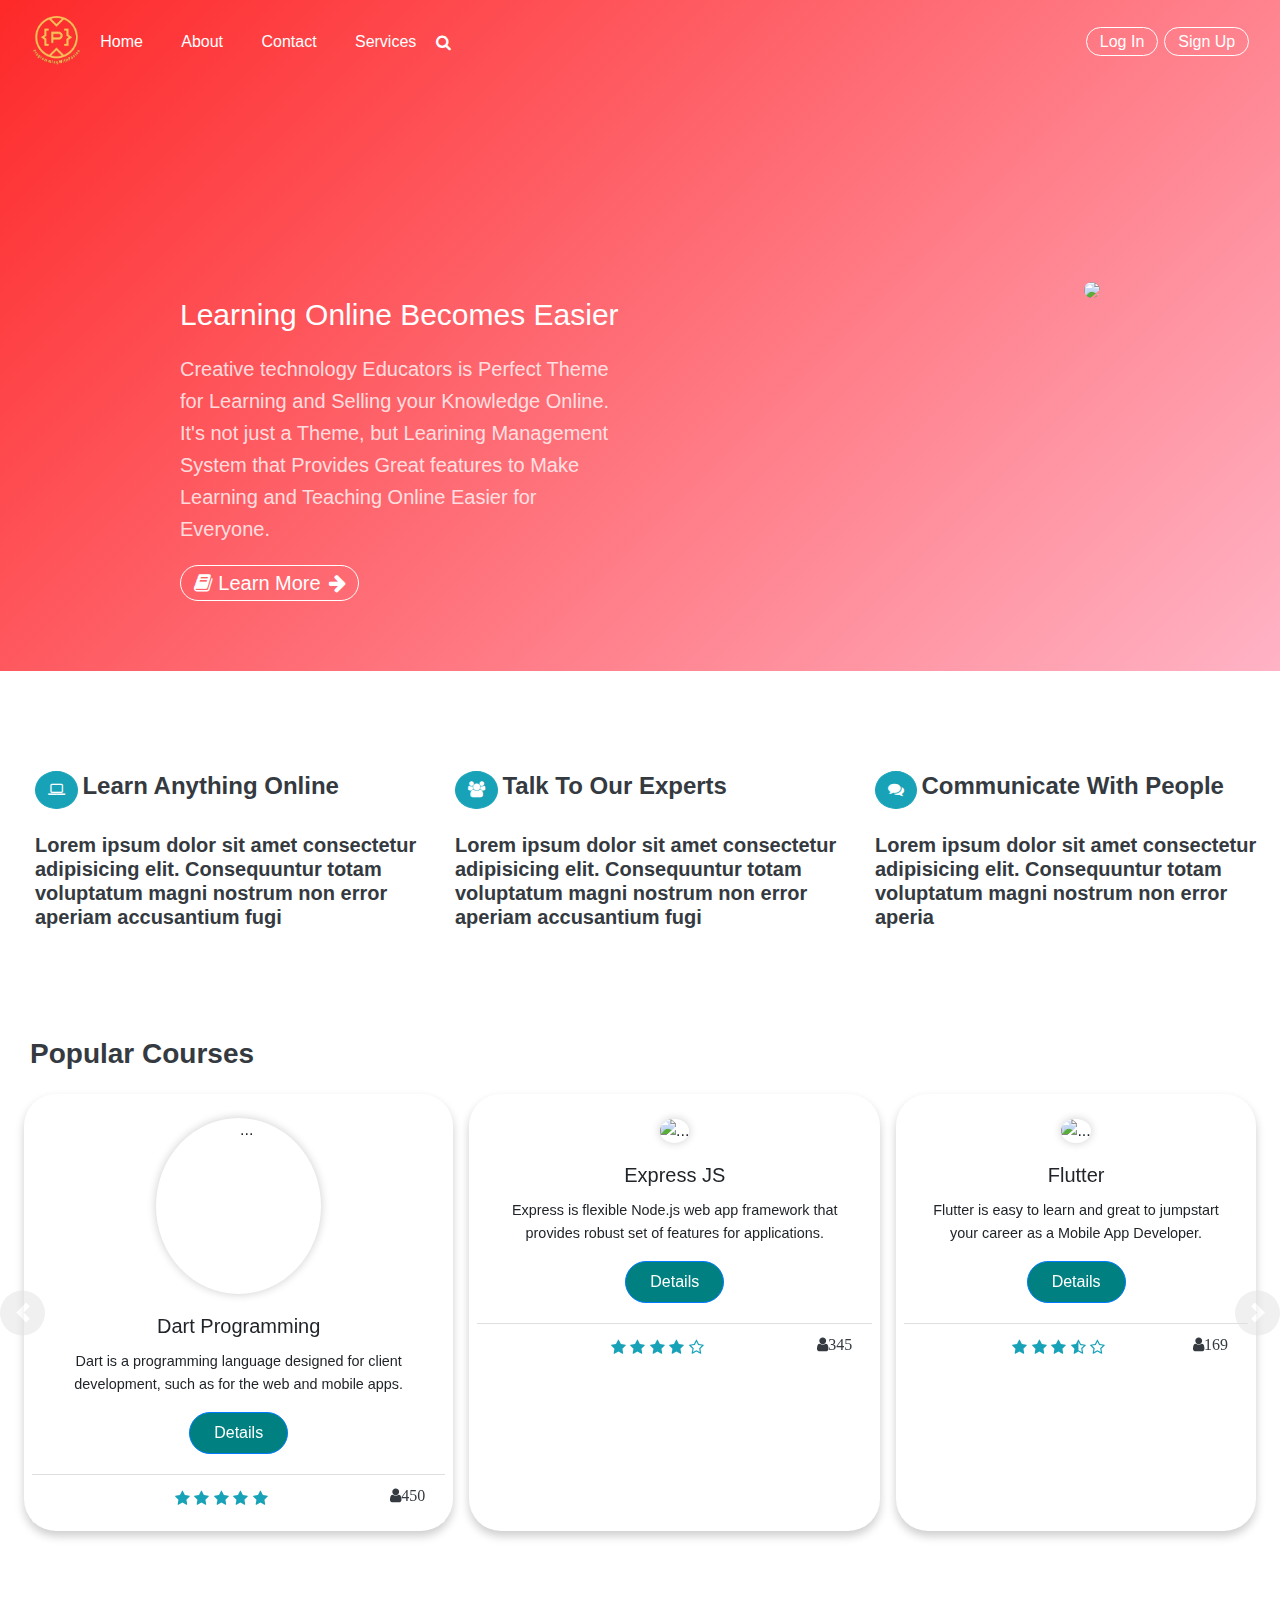
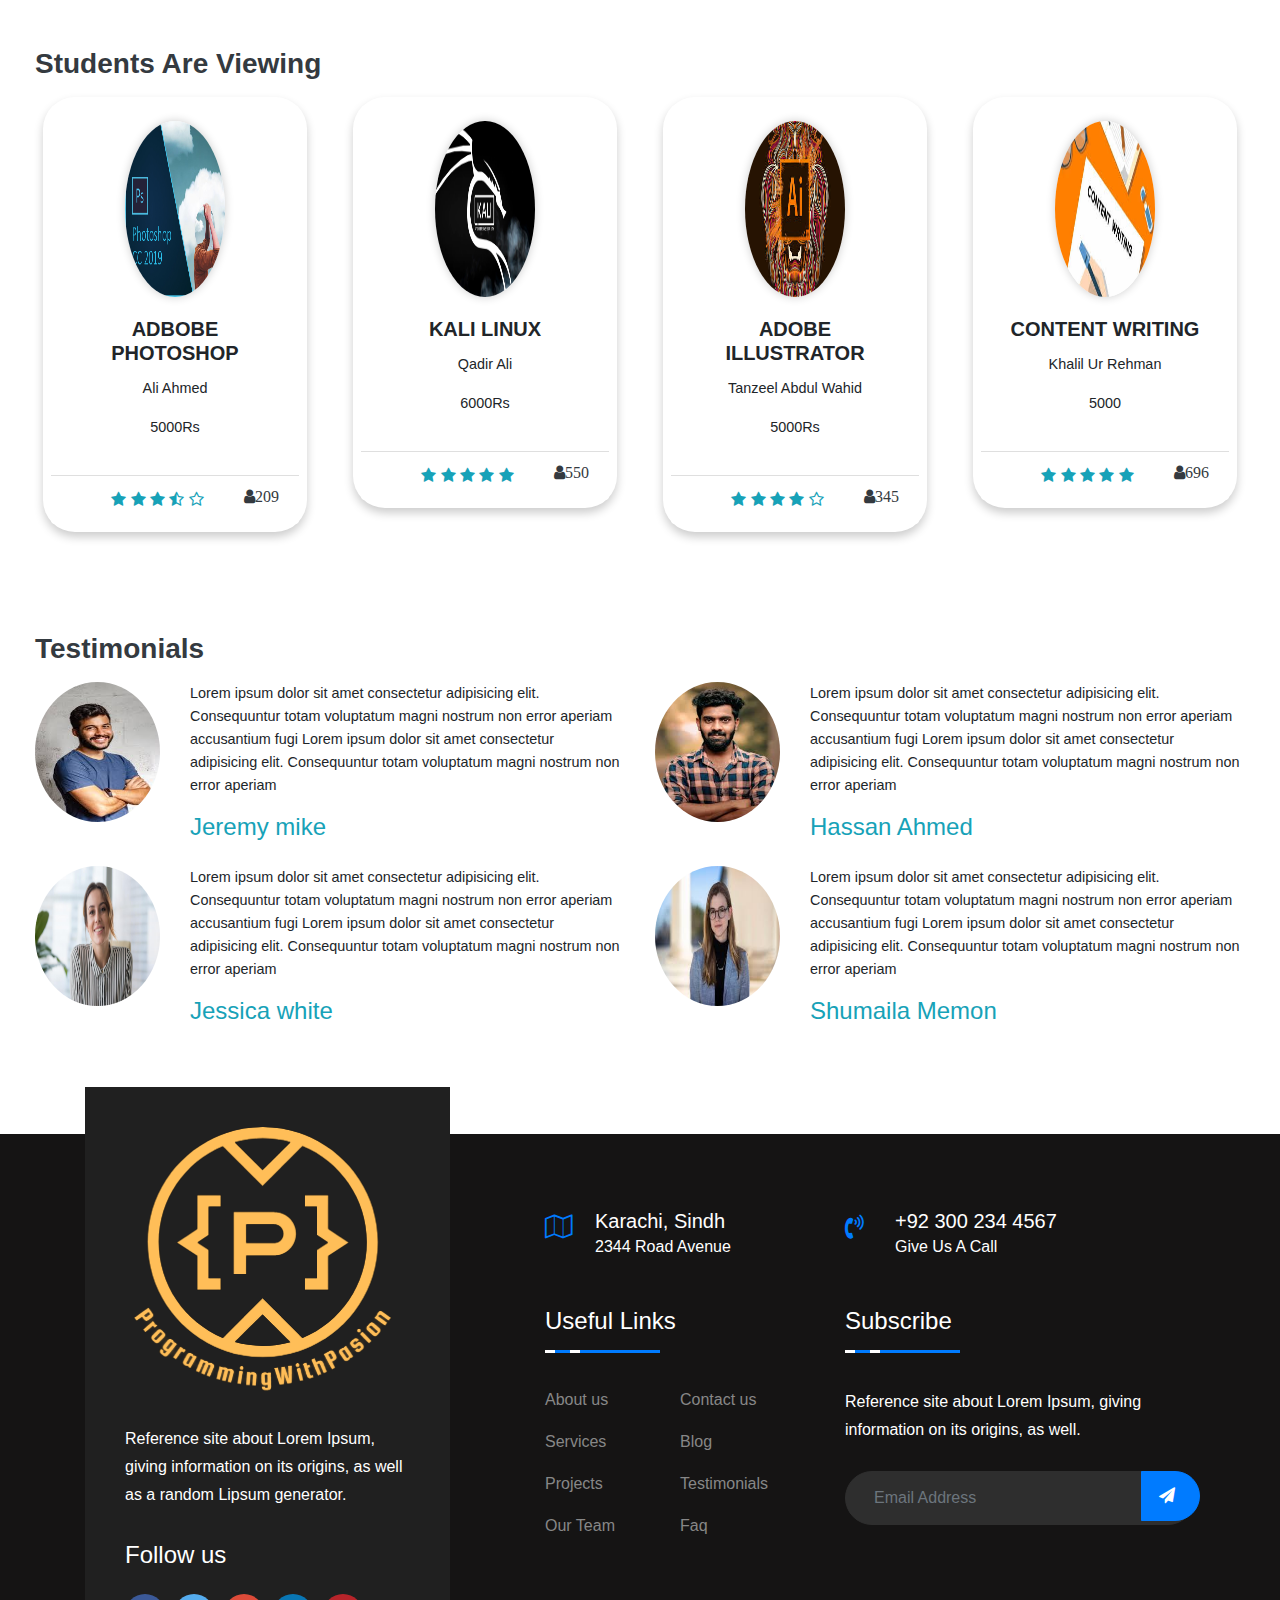
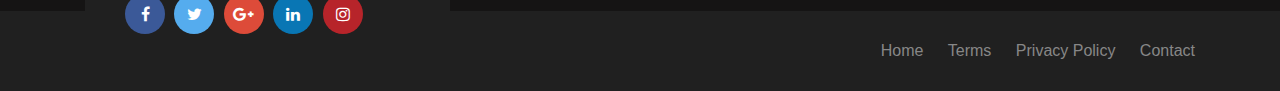
==== index.html @ 31aae04a "Finished" ====
<!DOCTYPE html>
<html lang="en">
<head>
  <meta charset="UTF-8">
  <meta name="viewport" content="width=device-width, initial-scale=1.0">
  
  <!--                    -------------------Online BootStrap (CSS)--------------------- -->
  <link rel="stylesheet" href="https://maxcdn.bootstrapcdn.com/bootstrap/4.0.0/css/bootstrap.min.css"
    integrity="sha384-Gn5384xqQ1aoWXA+058RXPxPg6fy4IWvTNh0E263XmFcJlSAwiGgFAW/dAiS6JXm" crossorigin="anonymous">
  <!--                    -------------------Online BootStrap (CSS)--------------------- -->

  
  <!--                    -------------------Font Awesome CDN--------------------- -->
  <link rel="stylesheet" href="https://cdnjs.cloudflare.com/ajax/libs/font-awesome/4.7.0/css/font-awesome.min.css">
  <!--                    -------------------Font Awesome CDN--------------------- -->
  
  <link rel="stylesheet" href="style.css">
  <link rel="stylesheet" href="header.css">
  <link rel="stylesheet" href="footer.css">
  <link rel="icon" href="./logoo.png">
  <title>Programming With Passion</title>
<style>
.myModal{
            min-width: 80% !important;
}
</style>
</head>

<body>
    <!-- ********HEADER PART STARTS********** -->
    <div>
      <div class="header-blue">
          <nav class="navbar navbar-light navbar-expand-md navigation-clean-search">
              <div class="container-fluid">
                  <div class="logoCon" href="#"> <img class="logo" src="./logoo.png" alt=""></div>
                  <button data-toggle="collapse" class="navbar-toggler" data-target="#navcol-1"><span class="sr-only">Toggle navigation</span><span class="navbar-toggler-icon"></span></button>
                  <div class="collapse navbar-collapse" id="navcol-1">
                      <ul class="nav navbar-nav">
                          <li class="nav-item" role="presentation"><a class="nav-link" href="javascript:void(0)">Home</a></li>
                          <li class="nav-item" role="presentation"><a class="nav-link" href="./about.html">About</a></li>
                          <li class="nav-item" role="presentation"><a class="nav-link" href="./support.html">Contact</a></li>
                          <li class="nav-item dropdown"><a class=" nav-link" data-toggle="dropdown" aria-expanded="false" href="javascript:void(0)">Services</a>
                              <div class="dropdown-menu" role="menu"><a class="dropdown-item" role="presentation" href="javascript:void(0)">Web Design</a><a class="dropdown-item" role="presentation" href="javascript:void(0)">Ethical Hacking</a><a class="dropdown-item" role="presentation" href="javascript:void(0)">Content Writing</a></div>
                          </li>
                      </ul>
                      <form class="form-inline mr-auto" target="_self">
                          <div class="form-group"><label for="search-field"><i class="fa fa-search text-white"></i></label><input class="form-control search-field" type="search" id="search-field" name="search"></div>
                      </form><span class="navbar-text"> <a class="login btn btn-light action-button" role="button" href="login.html">Log In</a></span><a class="btn btn-light action-button" role="button" href="login.html">Sign Up</a>
                  </div>
                  
              </div>
          </nav>
          <div class="container hero">
              <div class="row">
                  <div class="col-12 col-lg-6 col-xl-5 offset-xl-1">
                      <h1>Learning Online Becomes Easier</h1>
                      <p>Creative technology Educators is Perfect Theme for Learning and Selling your Knowledge Online.
                          It's not just a Theme, but Learining Management System that Provides Great
                          features to Make Learning and Teaching Online Easier for Everyone.<br></p>
                          <button class="btn btn-light btn-lg action-button" type="button"><i class="fa fa-book" aria-hidden="true"></i> Learn More<i class="fa fa-arrow-right ml-2"></i></button>
                  </div>
                  <div class="col-md-5 col-lg-5 offset-lg-1 offset-xl-0 d-none d-lg-block phone-holder">
                      <div class="iphone-mockup"> <img class="device" style="border-radius: 20px;" src="https://images.websitebuilderexpert.com/wp-content/uploads/2020/05/04014650/best-online-coding-courses.jpg">
                      </div>
                  </div>
              </div>
          </div>
      </div>
  </div>

  <!-- ********HEADER PART ENDS********** -->


  <!-- ********DIV PT2 PART STARTS********** -->
  <section class="divpt2 ">
    <div class="container-fluid">
      <div class="row">
        <div class="extra-div col-lg-4 col-md-3 col-12">
          <a href="#"> <button type="button" class="btn btn-info rounded-circle"><i class="fa fa-laptop"
            aria-hidden="true"></i></button>
            <span class="font-weight-bold text-dark h4"> Learn Anything Online </span> </a> <br><br>
            <p class="font-weight-bold text-dark h5">Lorem ipsum dolor sit amet consectetur adipisicing elit. Consequuntur totam voluptatum magni nostrum non
              error aperiam accusantium fugi</p>
            </div>
            <div class="extra-div col-lg-4 col-md-3 col-12">
              <a href="#"> <button type="button" class="btn btn-info rounded-circle"><i class="fa fa-users"
                aria-hidden="true"></i></button>
                <span class="font-weight-bold text-dark h4"> Talk To Our Experts </span> </a> <br><br>
                <p class="font-weight-bold text-dark h5">Lorem ipsum dolor sit amet consectetur adipisicing elit. Consequuntur totam voluptatum magni nostrum non
                  error aperiam accusantium fugi</p>
                </div>
                <div class="extra-div col-lg-4 col-md-3 col-12">
                  <a href="#"> <button type="button" class="btn btn-info rounded-circle"><i class="fa fa-comments"
                aria-hidden="true"></i></button>
            <span class="font-weight-bold text-dark h4"> Communicate With People </span> </a> <br><br>
            <p class="font-weight-bold text-dark h5">Lorem ipsum dolor sit amet consectetur adipisicing elit. Consequuntur totam voluptatum magni nostrum non
            error aperia</p>
        </div>
      </div>
    </div>
    
  </section>
  <!-- ********DIV PT2 PART ENDS********** -->
  
  
  <!-- ********Courses PART STARTS ********** -->
  <div class="headings" style=" padding-left: 30px;">
    <h3 class="font-weight-bold text-dark">Popular Courses</h3>
  </div>
  
  <div id="carouselExampleControls" class="carousel slide" data-ride="carousel">
    <div class="carousel-inner">
        <div class="carousel-item active">
            <div class="cards-wrapper">
            <div class="card cardHover">
            <img src="../tech-educators-master/images/Dart.png" class="card-img-top" alt="...">
            <div class="card-body">
                <h5 class="card-title">Dart Programming</h5>
                <p class="card-text">Dart is a programming language designed for client development, such as for the web and mobile apps.</p>
                <a href="javascript:void(0)" data-toggle="modal" data-target="#productModal" onclick="prodModal('../tech-educators-master/images/Dart.png' , 'Dart Programming' , 'Dart is a programming language designed for client development, such as for the web and mobile apps. It is developed by Google and can also be used to build server and desktop applications. Dart is an object-oriented, class-based, garbage-collected language with C-style syntax.')" class="btn btn-primary">Details</a>
            </div>
            <ul class="list-group list-group-flush">
              <li class="list-group-item text-info"><i class="fa fa-star" aria-hidden="true"></i>
                <i class="fa fa-star" aria-hidden="true"></i>
                <i class="fa fa-star" aria-hidden="true"></i>
                <i class="fa fa-star" aria-hidden="true"></i>
                <i class="fa fa-star" aria-hidden="true"></i>
                <i class="fa fa-user float-right text-dark" aria-hidden="true">450</i></li>
            </ul>
            </div>
            <div class="card d-none d-md-block cardHover">
            <img src="../tech-educators-master/images/expressjs.png" class="card-img-top" alt="...">
            <div class="card-body">
                <h5 class="card-title">Express JS</h5>
                <p class="card-text">Express is flexible Node.js web app framework that provides robust set of features for applications.</p>
                <a href="javascript:void(0)" data-toggle="modal"
                data-target="#productModal"
                onclick="prodModal('../tech-educators-master/images/expressjs.png' , 'Express JS Developer' , 'Express is a minimal and flexible Node.js web application framework that provides a robust set of features for web and mobile applications.Express provides a thin layer of fundamental web application features, without obscuring Node.js features that you know and love.')" class="btn btn-primary">Details</a>
            </div>
            <ul class="list-group list-group-flush">
              <li class="list-group-item text-info"><i class="fa fa-star" aria-hidden="true"></i>
                <i class="fa fa-star" aria-hidden="true"></i>
                <i class="fa fa-star" aria-hidden="true"></i>
                <i class="fa fa-star" aria-hidden="true"></i>
                <i class="fa fa-star-o" aria-hidden="true"></i>
                <i class="fa fa-user float-right text-dark" aria-hidden="true">345</i></li>

            </ul>
            </div>
            <div class="card d-none d-md-block cardHover">
            <img src="../tech-educators-master/images/flutter.jpeg" class="card-img-top" alt="...">
            <div class="card-body">
                <h5 class="card-title">Flutter</h5>
                <p class="card-text">Flutter is easy to learn and great to jumpstart your career as a Mobile App Developer.</p>
                <a href="javascript:void(0)" data-toggle="modal"
                data-target="#productModal"
                onclick="prodModal('../tech-educators-master/images/flutter.jpeg' , 'Flutter Developer' , 'Flutter is easy to learn and great to jumpstart your career as a mobile app dev, dont listen to others (well get back to it), just go for it. But Id highly recommend to keep learning other programming languages as well, especially native ones be it Swift, Kotlin or Java.')" class="btn btn-primary" >Details</a>
            </div>
            <ul class="list-group list-group-flush">
              <li class="list-group-item text-info"><i class="fa fa-star" aria-hidden="true"></i>
                <i class="fa fa-star" aria-hidden="true"></i>
                <i class="fa fa-star" aria-hidden="true"></i>
                <i class="fa fa-star-half-o" aria-hidden="true"></i>
                <i class="fa fa-star-o" aria-hidden="true"></i>
                <i class="fa fa-user float-right text-dark" aria-hidden="true">169</i></li>

            </ul>
            </div>
        </div>
        </div>
        <div class="carousel-item">
            <div class="cards-wrapper">
            <div class="card cardHover">
                <img src="../tech-educators-master/images/mongodb.png" class="card-img-top" alt="...">
                <div class="card-body">
                <h5 class="card-title">MongoDB</h5>
                <p class="card-text">Some quick example text to build on the card title and make up the bulk of the card's content.</p>
                <a href="javascript:void(0)" data-toggle="modal"
                data-target="#productModal"
                onclick="prodModal('../tech-educators-master/images/mongodb.png' , 'Data Engineer' , 'Get your ideas to market faster with an application data platform built on the leading modern database. Support transactional, search, analytics, and mobile use cases while using a common query interface and the data model developers love.Our guiding principle is to help developers solve their data challenges.')" class="btn btn-primary">Details</a>
                </div>
                <ul class="list-group list-group-flush">
                  <li class="list-group-item text-info"><i class="fa fa-star" aria-hidden="true"></i>
                    <i class="fa fa-star" aria-hidden="true"></i>
                    <i class="fa fa-star" aria-hidden="true"></i>
                    <i class="fa fa-star" aria-hidden="true"></i>
                    <i class="fa fa-star-half-o" aria-hidden="true"></i>
                    <i class="fa fa-user float-right text-dark" aria-hidden="true">199</i></li>

                </ul>
            </div>
            <div class="card d-none d-md-block cardHover">
                <img src="../tech-educators-master/images/nodejs.jpeg" class="card-img-top" alt="...">
                <div class="card-body">
                <h5 class="card-title">Node Js</h5>
                <p class="card-text">Node. js is primarily used for non-blocking, event-driven servers, due to its single-threaded nature.</p>
                <a href="javascript:void(0)" data-toggle="modal"
                data-target="#productModal"
                onclick="prodModal('../tech-educators-master/images/nodejs.jpeg' , 'Node Js' , 'Node. js is primarily used for non-blocking, event-driven servers, due to its single-threaded nature. Its used for traditional web sites and back-end API services, but was designed with real-time, push-based architectures in mind. All you need to do is familiarise yourself with some common API exposed by Node. js such as the HTTP server API.')" class="btn btn-primary">Details</a>
                </div>
                <ul class="list-group list-group-flush">
                  <li class="list-group-item text-info"><i class="fa fa-star" aria-hidden="true"></i>
                    <i class="fa fa-star" aria-hidden="true"></i>
                    <i class="fa fa-star" aria-hidden="true"></i>
                    <i class="fa fa-star" aria-hidden="true"></i>
                    <i class="fa fa-star-o" aria-hidden="true"></i>
                    <i class="fa fa-user float-right text-dark" aria-hidden="true">345</i></li>

                </ul>
            </div>
            <div class="card d-none d-md-block cardHover">
                <img src="../tech-educators-master/images/python.png" class="card-img-top" alt="...">
                <div class="card-body">
                <h5 class="card-title">Python</h5>
                <p class="card-text">A Python Developer is responsible for coding, designing, deploying, and debugging development projects.</p>
                <a href="javascript:void(0)" data-toggle="modal"
                data-target="#productModal"
                onclick="prodModal('../tech-educators-master/images/python.png' , 'Python Developer' , 'A Python Developer is responsible for coding, designing, deploying, and debugging development projects, typically on the server-side (or back-end). They may, however, also help organizations with their technological framework. A Python Developers role can span a wide variety of duties.')" class="btn btn-primary">Details</a>
                </div>
                <ul class="list-group list-group-flush">
                  <li class="list-group-item text-info"><i class="fa fa-star" aria-hidden="true"></i>
                    <i class="fa fa-star" aria-hidden="true"></i>
                    <i class="fa fa-star" aria-hidden="true"></i>
                    <i class="fa fa-star-half-o" aria-hidden="true"></i>
                    <i class="fa fa-star-o" aria-hidden="true"></i>
                    <i class="fa fa-user float-right text-dark" aria-hidden="true">169</i></li>
                </ul>
            </div>
            </div>
        </div>
        <div class="carousel-item">
            <div class="cards-wrapper">
            <div class="card cardHover">
                <img src="../tech-educators-master/images/reacrnative.png" class="card-img-top" alt="...">
                <div class="card-body">
                <h5 class="card-title">React Native</h5>
                <p class="card-text">React Native combines the best parts of native development with React, a best-in-class JavaScript library for building user interfaces.</p>
                <a href="javascript:void(0)" data-toggle="modal"
                data-target="#productModal"
                onclick="prodModal('../tech-educators-master/images/reacrnative.png' , 'App Developer' , 'React Native combines the best parts of native development with React, a best-in-class JavaScript library for building user interfaces. Use a little—or a lot. You can use React Native today in your existing Android and iOS projects or you can create a whole new app from scratch.')" class="btn btn-primary">Details</a>
                </div>
                <ul class="list-group list-group-flush">
                  <li class="list-group-item text-info"><i class="fa fa-star" aria-hidden="true"></i>
                    <i class="fa fa-star" aria-hidden="true"></i>
                    <i class="fa fa-star" aria-hidden="true"></i>
                    <i class="fa fa-star" aria-hidden="true"></i>
                    <i class="fa fa-star-half-o" aria-hidden="true"></i>
                    <i class="fa fa-user float-right text-dark" aria-hidden="true">199</i></li>

              </ul>
            </div>
            <div class="card d-none d-md-block cardHover">
                <img src="../tech-educators-master/images/react.png" class="card-img-top" alt="...">
                <div class="card-body">
                <h5 class="card-title">React</h5>
                <p class="card-text">React makes it painless to create interactive UIs. Design simple views for each state in your application.</p>
                <a href="javascript:void(0)" data-toggle="modal"
                data-target="#productModal"
                onclick="prodModal('../tech-educators-master/images/react.png' , 'React Developer' , 'React makes it painless to create interactive UIs. Design simple views for each state in your application, and React will efficiently update and render just the right components when your data changes. Declarative views make your code more predictable and easier to debug.')" class="btn btn-primary">Details</a>
                </div>
                <ul class="list-group list-group-flush">
                  <li class="list-group-item text-info"><i class="fa fa-star" aria-hidden="true"></i>
                    <i class="fa fa-star" aria-hidden="true"></i>
                    <i class="fa fa-star" aria-hidden="true"></i>
                    <i class="fa fa-star" aria-hidden="true"></i>
                    <i class="fa fa-star-half-o" aria-hidden="true"></i>
                    <i class="fa fa-user float-right text-dark" aria-hidden="true">450</i></li>

                </ul>
            </div>
            <div class="card d-none d-md-block cardHover">
                <img src="../tech-educators-master/images/web design.jpg" class="card-img-top" alt="...">
                <div class="card-body">
                <h5 class="card-title">Web Design</h5>
                <p class="card-text">A web designer is a graphic artist who is responsible for designing the layout, usability, and visual appearance of a website.</p>
                <a href="javascript:void(0)" data-toggle="modal"
                data-target="#productModal"
                onclick="prodModal('../tech-educators-master/images/web design.jpg' , 'Front-End Developer' , 'A web designer is a graphic artist who is responsible for designing the layout, usability, and visual appearance of a website. A web developer is someone who builds and maintains the core structure of a website. A successful web designer must possess an array of creative, graphic, and technical skills.')" class="btn btn-primary">Details</a>
                </div>
                <ul class="list-group list-group-flush">
                  <li class="list-group-item text-info"><i class="fa fa-star" aria-hidden="true"></i>
                    <i class="fa fa-star" aria-hidden="true"></i>
                    <i class="fa fa-star" aria-hidden="true"></i>
                    <i class="fa fa-star-half-o" aria-hidden="true"></i>
                    <i class="fa fa-star-o" aria-hidden="true"></i>
                    <i class="fa fa-user float-right text-dark" aria-hidden="true">169</i></li>
                </ul>
            </div>
            </div>
        </div>
        </div>
        <a class="carousel-control-prev" href="#carouselExampleControls" role="button" data-slide="prev">
        <span class="carousel-control-prev-icon" aria-hidden="true"></span>
        <span class="sr-only">Previous</span>
        </a>
        <a class="carousel-control-next" href="#carouselExampleControls" role="button" data-slide="next">
            <span class="carousel-control-next-icon" aria-hidden="true"></span>
            <span class="sr-only">Next</span>
        </a>
    </div>


    <!--                 ------------------------MODAL------------------------------- -->
    <section class="modal fade" id="productModal">
      <div class="modal-dialog myModal">

          <div class="modal-content">

                  <header class="modal-header">
                      <h1 style="padding-left: 500px; font-family: monospace;" > Course Details </h1>
                      <i class="fa fa-times" aria-hidden="true" data-dismiss="modal" ></i>
                  </header>


                  <section class="modal-body">
                      <div class="row">
                          <section class="col-lg-6">
                              <img id="modalImg" src="" style="width: 560px !important; height: 315px !important; border-radius: 20px;" alt="">
                          </section>

                          <section class="col-lg-6">
                              <p style="font-size: 25px; font-weight: 800; font-family: monospace;" id="modalPrice"></p>
                              <p style="font-size: 20px; font-weight: 600; font-family: monospace;" id="modalName"></p>
                          </section>
                      </div>
                  </section>

                  <footer class="modal-footer">
                          <button data-dismiss="modal" class="btn btn-danger">close</button>
                  </footer>

          </div>

      </div>
  </section>

  <!--                  ------------------------MODAL------------------------------- -->

  <!-- ********Courses PART ENDS********** -->

  <!-- ********students viewing   STARTS********** -->
  <section class="students-viewing">
    <div class="container-fluid">
      <div class="headings">
        <h3 class="font-weight-bold text-dark">Students Are Viewing</h3>
      </div>


      <div class="row mt-3">
        <div class="col-md-3 col-lg-3 col-sm-6 col-12">
          <div class="card">
            <img class="card-img-top" src="images/courses 9.jpg" alt="" height="160px">
            <div class="card-body">
              <h5 class="card-title font-weight-bold ">ADBOBE PHOTOSHOP</h5>
              <p class="card-text">Ali Ahmed</p>
              <p>5000Rs</p>
            </div>

            <ul class="list-group list-group-flush">
              <li class="list-group-item text-info"><i class="fa fa-star" aria-hidden="true"></i>
                <i class="fa fa-star" aria-hidden="true"></i>
                <i class="fa fa-star" aria-hidden="true"></i>
                <i class="fa fa-star-half-o" aria-hidden="true"></i>
                <i class="fa fa-star-o" aria-hidden="true"></i>
                <i class="fa fa-user float-right text-dark" aria-hidden="true">209</i></li>

            </ul>


          </div>
        </div>
        <div class="col-md-3 col-lg-3 col-sm-6 col-12">
          <div class="card">
            <img class="card-img-top" src="images/courses 10.jpg" alt="" height="160px">
            <div class="card-body">
              <h5 class="card-title font-weight-bold ">KALI LINUX</h5>
              <p class="card-text">Qadir Ali</p>
              <p>6000Rs</p>
            </div>
            <ul class="list-group list-group-flush">
              <li class="list-group-item text-info"><i class="fa fa-star" aria-hidden="true"></i>
                <i class="fa fa-star" aria-hidden="true"></i>
                <i class="fa fa-star" aria-hidden="true"></i>
                <i class="fa fa-star" aria-hidden="true"></i>
                <i class="fa fa-star" aria-hidden="true"></i>
                <i class="fa fa-user float-right text-dark" aria-hidden="true">550</i></li>

            </ul>


          </div>
        </div>
        <div class="col-md-3 col-lg-3 col-sm-6 col-12">
          <div class="card">
            <img class="card-img-top" src="images/courses 11.jpg" alt="" height="160px">
            <div class="card-body">
              <h5 class="card-title font-weight-bold ">ADOBE ILLUSTRATOR</h5>
              <p class="card-text">Tanzeel Abdul Wahid</p>
              <p>5000Rs</p>
            </div>
            <ul class="list-group list-group-flush">
              <li class="list-group-item text-info"><i class="fa fa-star" aria-hidden="true"></i>
                <i class="fa fa-star" aria-hidden="true"></i>
                <i class="fa fa-star" aria-hidden="true"></i>
                <i class="fa fa-star" aria-hidden="true"></i>
                <i class="fa fa-star-o" aria-hidden="true"></i>
                <i class="fa fa-user float-right text-dark" aria-hidden="true">345</i></li>

            </ul>


          </div>
        </div>
        <div class="col-md-3 col-lg-3 col-sm-6 col-12">
          <div class="card">
            <img class="card-img-top" src="images/courses 12.jpg" alt="" height="160px">
            <div class="card-body">
              <h5 class="card-title font-weight-bold ">CONTENT WRITING</h5>
              <p class="card-text">Khalil Ur Rehman</p>
              <p>5000</p>
            </div>
            <ul class="list-group list-group-flush">
              <li class="list-group-item text-info"><i class="fa fa-star" aria-hidden="true"></i>
                <i class="fa fa-star" aria-hidden="true"></i>
                <i class="fa fa-star" aria-hidden="true"></i>
                <i class="fa fa-star" aria-hidden="true"></i>
                <i class="fa fa-star" aria-hidden="true"></i>
                <i class="fa fa-user float-right text-dark" aria-hidden="true">696</i></li>

            </ul>


          </div>
        </div>




      </div>
  </section>

  <!-- ********students viewing  ENDS********** -->
  <!-- ********Top Experts   STARTS********** -->
  <section class="students" id="testimonial">
    <div class="container-fluid">
      <div class="headings">
        <h3 class="font-weight-bold text-dark">Testimonials</h3>
      </div>
      <div class="reviews mt-3">
        <div class="row">
          <div class="col-lg-6 col-md-12 col-12">
            <div class="row">
              <div class="col-lg-3 col-3 student-pic">
                <img src="images/students 1.jpg" alt="" class="studentpic">
              </div>
              <div class="col-lg-9 col-9">
                <p>Lorem ipsum dolor sit amet consectetur adipisicing elit. Consequuntur totam voluptatum magni nostrum
                  non error aperiam accusantium fugi
                  Lorem ipsum dolor sit amet consectetur adipisicing elit. Consequuntur totam voluptatum magni nostrum
                  non error aperiam
                </p>
                <p class="h4 font-weight-100 text-info">Jeremy mike</p>
              </div>

              <div class="col-lg-3 col-3 student-pic mt-3">
                <img src="images/students 2.jpg" alt="" class="studentpic">
              </div>
              <div class="col-lg-9 col-9 mt-3">
                <p>Lorem ipsum dolor sit amet consectetur adipisicing elit. Consequuntur totam voluptatum magni nostrum
                  non error aperiam accusantium fugi
                  Lorem ipsum dolor sit amet consectetur adipisicing elit. Consequuntur totam voluptatum magni nostrum
                  non error aperiam
                </p>
                <p class="h4 font-weight-100 text-info">Jessica white</p>
              </div>
            </div>
          </div>

          <div class="col-lg-6 col-md-12 col-12">
            <div class="row">
              <div class="col-lg-3 col-3 student-pic">
                <img src="images/students 3.jpg" alt="" class="studentpic">
              </div>
              <div class="col-lg-9 col-9">
                <p>Lorem ipsum dolor sit amet consectetur adipisicing elit. Consequuntur totam voluptatum magni nostrum
                  non error aperiam accusantium fugi
                  Lorem ipsum dolor sit amet consectetur adipisicing elit. Consequuntur totam voluptatum magni nostrum
                  non error aperiam
                </p>
                <p class="h4 font-weight-100 text-info">Hassan Ahmed</p>
              </div>

              <div class="col-lg-3 col-3 student-pic mt-3">
                <img src="images/students 4.jpg" alt="" class="studentpic">
              </div>
              <div class="col-lg-9 col-9 mt-3">
                <p>Lorem ipsum dolor sit amet consectetur adipisicing elit. Consequuntur totam voluptatum magni nostrum
                  non error aperiam accusantium fugi
                  Lorem ipsum dolor sit amet consectetur adipisicing elit. Consequuntur totam voluptatum magni nostrum
                  non error aperiam
                </p>
                <p class="h4 font-weight-100 text-info">Shumaila Memon</p>
              </div>
            </div>
          </div>
        </div>
      </div>
    </div>
    </div>
  </section>
  <!-- ********Top experts   STARTS********** -->


  <!-- ******** Footer  STARTS********** -->

<footer id="dk-footer" class="dk-footer">
  <div class="container">
      <div class="row">
          <div class="col-md-12 col-lg-4">
              <div class="dk-footer-box-info">
                  <a href="index.html" class="footer-logo">
                      <img src="./logoo.png" alt="footer_logo" class="img-fluid">
                  </a>
                  <p class="footer-info-text">
                    Reference site about Lorem Ipsum, giving information on its origins, as well as a random Lipsum generator.
                  </p>
                  <div class="footer-social-link">
                      <h3>Follow us</h3>
                      <ul>
                          <li>
                              <a href="javascript:void(0)">
                                  <i class="fa fa-facebook"></i>
                              </a>
                          </li>
                          <li>
                              <a href="javascript:void(0)">
                                  <i class="fa fa-twitter"></i>
                              </a>
                          </li>
                          <li>
                              <a href="javascript:void(0)">
                                  <i class="fa fa-google-plus"></i>
                              </a>
                          </li>
                          <li>
                              <a href="javascript:void(0)">
                                  <i class="fa fa-linkedin"></i>
                              </a>
                          </li>
                          <li>
                              <a href="javascript:void(0)">
                                  <i class="fa fa-instagram"></i>
                              </a>
                          </li>
                      </ul>
                  </div>
                  <!-- End Social link -->
              </div>
              <!-- End Footer info -->
              <div class="footer-awarad">
                  <img src="images/icon/best.png" alt="">
                  <p>Best Design Company 2019</p>
              </div>
          </div>
          <!-- End Col -->
          <div class="col-md-12 col-lg-8">
              <div class="row">
                  <div class="col-md-6 contactUs">
                      <div class="contact-us">
                          <div class="contact-icon">
                              <i class="fa fa-map-o" aria-hidden="true"></i>
                          </div>
                          <!-- End contact Icon -->
                          <div class="contact-info">
                              <h3>Karachi, Sindh</h3>
                              <p>2344 Road Avenue</p>
                          </div>
                          <!-- End Contact Info -->
                      </div>
                      <!-- End Contact Us -->
                  </div>
                  <!-- End Col -->
                  <div class="col-md-6 contactUs">
                      <div class="contact-us contact-us-last">
                          <div class="contact-icon">
                              <i class="fa fa-volume-control-phone" aria-hidden="true"></i>
                          </div>
                          <!-- End contact Icon -->
                          <div class="contact-info contactUs">
                              <h3>+92 300 234 4567</h3>
                              <p>Give Us A Call</p>
                          </div>
                          <!-- End Contact Info -->
                      </div>
                      <!-- End Contact Us -->
                  </div>
                  <!-- End Col -->
              </div>
              <!-- End Contact Row -->
              <div class="row">
                  <div class="col-md-12 col-lg-6">
                      <div class="footer-widget footer-left-widget">
                          <div class="section-heading">
                              <h3>Useful Links</h3>
                              <span class="animate-border border-black"></span>
                          </div>
                          <ul>
                              <li>
                                  <a href="./about.html">About us</a>
                              </li>
                              <li>
                                  <a href="#carouselExampleControls">Services</a>
                              </li>
                              <li>
                                  <a href="javascript:void(0)">Projects</a>
                              </li>
                              <li>
                                  <a href="javascript:void(0)">Our Team</a>
                              </li>
                          </ul>
                          <ul>
                              <li>
                                  <a href="./support.html">Contact us</a>
                              </li>
                              <li>
                                  <a href="javascript:void(0)">Blog</a>
                              </li>
                              <li>
                                  <a href="#testimonial">Testimonials</a>
                              </li>
                              <li>
                                  <a href="./support.html#faq">Faq</a>
                              </li>
                          </ul>
                      </div>
                      <!-- End Footer Widget -->
                  </div>
                  <!-- End col -->
                  <div class="col-md-12 col-lg-6">
                      <div class="footer-widget">
                          <div class="section-heading">
                              <h3>Subscribe</h3>
                              <span class="animate-border border-black"></span>
                          </div>
                          <p><!-- Don’t miss to subscribe to our new feeds, kindly fill the form below. -->
                          Reference site about Lorem Ipsum, giving information on its origins, as well.</p>
                          <form action="#">
                              <div class="form-row">
                                  <div class="col dk-footer-form">
                                      <input type="email" class="form-control" placeholder="Email Address">
                                      <button type="submit">
                                          <i class="fa fa-send"></i>
                                      </button>
                                  </div>
                              </div>
                          </form>
                          <!-- End form -->
                      </div>
                      <!-- End footer widget -->
                  </div>
                  <!-- End Col -->
              </div>
              <!-- End Row -->
          </div>
          <!-- End Col -->
      </div>
      <!-- End Widget Row -->
  </div>
  <!-- End Contact Container -->


  <div class="copyright">
      <div class="container">
          <div class="row">
              <div class="col-md-6">
                  <span>Copyright © 2019, All Right Reserved</span>
              </div>
              <!-- End Col -->
              <div class="col-md-6">
                  <div class="copyright-menu">
                      <ul>
                          <li>
                              <a href="javascript:void(0)">Home</a>
                          </li>
                          <li>
                              <a href="javascript:void(0)">Terms</a>
                          </li>
                          <li>
                              <a href="javascript:void(0)">Privacy Policy</a>
                          </li>
                          <li>
                              <a href="./support.html">Contact</a>
                          </li>
                      </ul>
                  </div>
              </div>
              <!-- End col -->
          </div>
          <!-- End Row -->
      </div>
      <!-- End Copyright Container -->
  </div>
  <!-- End Copyright -->

  <!-- Back to top -->
  <div id="back-to-top" class="back-to-top">
      <button onclick="topFunction()" id="myBtn" class="btn btn-dark" title="Back to Top">
          <i class="fa fa-angle-up"></i>
      </button>
  </div>
  <!-- End Back to top -->
</footer>

  <!-- ******** Footer  Ends********** -->

</body>
<script src="app.js"></script>


<!--                    -------------------Online BootStrap--------------------- -->
<script src="https://code.jquery.com/jquery-3.2.1.slim.min.js"
integrity="sha384-KJ3o2DKtIkvYIK3UENzmM7KCkRr/rE9/Qpg6aAZGJwFDMVNA/GpGFF93hXpG5KkN"
crossorigin="anonymous"></script>
<script src="https://cdnjs.cloudflare.com/ajax/libs/popper.js/1.12.9/umd/popper.min.js"
integrity="sha384-ApNbgh9B+Y1QKtv3Rn7W3mgPxhU9K/ScQsAP7hUibX39j7fakFPskvXusvfa0b4Q"
crossorigin="anonymous"></script>
<script src="https://maxcdn.bootstrapcdn.com/bootstrap/4.0.0/js/bootstrap.min.js"
integrity="sha384-JZR6Spejh4U02d8jOt6vLEHfe/JQGiRRSQQxSfFWpi1MquVdAyjUar5+76PVCmYl"
crossorigin="anonymous"></script>
<!--                    -------------------Online BootStrap--------------------- -->

</html>
---- style.css ----
html{
    scroll-behavior: smooth;
}
*{
    margin: 0; padding: 0; box-sizing: border-box;
    font-family: 'Poppins', sans-serif;
}
a{text-decoration: none;}
a:hover{text-decoration: none;}
p{
    font-size: 0.9rem;
    line-height: 1.6;
    font-weight: 400;
}

/********DIV PT2 PART STARTS*************/
.divpt2{
    width: auto;
    margin-top: 100px;
    margin-bottom: 100px;
    margin-left: 20px;
}
.extra-div{
    width: 100%;
    border-radius: 5px; 
}
/********DIV PT2 PART ENDS***************/


/******** Courses PART STARTS**********/
.courses{
    width: auto;
    height: auto;
    margin-top: 100px ;
    margin-bottom: 100px ; 
    margin-left: 20px;
    margin-right: 20px;
}
.carousel-indicators{
    position: absolute;
    right: 0;
    bottom: -30px !important;
    overflow-y: hidden;
}
.card {
        /* margin: 0 0.5em;
        box-shadow: 2px 6px 8px 0 rgba(22, 22, 26, 0.18);
        border: none;
        border-radius: 0; */
    /* ----------------CENTER AND ROUNDED CARDS---------------- */
    
    padding: 1.5em .5em .5em !important;
    border-radius: 2em !important;
    text-align: center !important;
    box-shadow: 0 5px 10px rgba(0,0,0,.2) !important;
}
.card img {
    /* --------------------SIMPLE----------------------- */
    /* max-width: 100%;
    max-height: 100%; */
    /* --------------------SIMPLE----------------------- */

    /* ----------------CENTER AND ROUNDED CARDS---------------- */
    width: 40% !important;
    border-radius: 100%;
    margin: 0 auto;
    box-shadow: 0 0 10px rgba(0,0,0,.2);
}
.cardHover{
    transition: border-color 1s, box-shadow 0.5s;
    transition: transform 0.2s ease;
    border-radius: 0;
    border: 0;
    margin-bottom: 1.5em;
}
.cardHover:hover {
        border-color: rgba(13, 110, 253, 0.7);
        box-shadow: 0px 0px 10px 2px rgba(13, 110, 253, 0.6);
        transform: scale(1.05);
}
.cardHover .btn{
    border-radius:2em !important;
    background-color: teal !important;
    color: #ffffff !important;
    padding: .5em 1.5em !important;
}
.cardHover .btn:hover {
    background-color: rgba(0, 128, 128, 0.7) !important;
    color: #ffffff !important;
    box-shadow: 0 0 10px rgba(0, 0, 0, 0.2) !important;
}

/********Courses PART ENDS *********/

/*********students viewing   STARTS**********/

.students-viewing{
    width: auto;
    height: auto;
    margin: 100px 20px;
}
/*********students viewing  ENDS**********/


/*********Testimonials STARTS**********/

.students{
    width: auto;
    height: auto;
    margin: 100px 20px;
}
.studentpic{
    width: 100%;
    height: 140px;
    border-radius: 50%;
    
}
@media screen and (max-width: 470px){
  .row{
    justify-content: center;
    align-items: center;
    display: flex !important;
    flex-direction: column !important;
  }
  .row .student-pic .studentpic{
    width: 100px;
  }
}
/*********Testimonials ENDS**********/


/* ---------------MODAL----------------- */
.cards-wrapper {
    display: flex;
    justify-content: center;
}
.card img {
    max-width: 100%;
    max-height: 100%;
}
.card {
    margin: 0 0.5em;
    box-shadow: 2px 6px 8px 0 rgba(22, 22, 26, 0.18);
    border: none;
    border-radius: 0;
}
.carousel-inner {
    padding: 1em;
}
.carousel-control-prev,
.carousel-control-next {
    background-color: #e1e1e1;
    width: 5vh !important;
    height: 5vh;
    border-radius: 50%;
    top: 50% !important;
    transform: translateY(-50%);
}
@media (min-width: 768px) {
    .card img {
    height: 11em;
    }
}
---- header.css ----
.header-blue {
    background: linear-gradient(135deg, #fe2929, #ffb3c5);
    background-color: #184e8e;
    padding-bottom: 5px;
    font-family: 'Source Sans Pro', sans-serif
}

@media (min-width:768px) {
    .header-blue {
        padding-bottom: 70px
    }
  }
  
  .header-blue .navbar {
    background: transparent;
    padding-top: .40rem;
    padding-bottom: .40rem;
    color: #fff;
    border-radius: 0;
    box-shadow: none;
    border: none
  }
  .logoCon{
    display: flex !important;
    flex-direction: row !important;
    width: 50px;
  }
  .logo{
    width: 100%;
  }
  @media (min-width:768px) {
    .header-blue .navbar {
        padding-top: 1rem;
        padding-bottom: 1rem
    }
  }
  
  .header-blue .navbar .navbar-brand {
    font-weight: bold;
    color: inherit
  }
  
  .header-blue .navbar .navbar-brand:hover {
    color: #f0f0f0
  }
  
  .header-blue .navbar .navbar-collapse {
    border-top: 1px solid rgba(255, 255, 255, 0.3);
    margin-top: .2rem
  }
  .navbar .navbar-nav .nav-link {
    position: relative;
  }
  .navbar .navbar-nav .nav-link::after {
    position: absolute;
    bottom: 0;
    left: 0;
    right: 0;
    margin: auto;
    background-color: #000000;
    color: transparent;
    width: 0%;
    content: "";
    height: 3px;
    transition: all 0.5s;
  }
  .navbar .navbar-nav .nav-link:hover::after {
    width: 100%;
  }
  @media (min-width:768px) {
    .header-blue .navbar .navbar-collapse {
        border-color: transparent;
        margin: 0
    }
  }
  
  .header-blue .navbar .navbar-collapse span .login {
    color: #fff;
    margin-right: .4rem;
    text-decoration: none
  }
  
  .header-blue .navbar .navbar-collapse span .login:hover {
    color: #fff
  }
  
  .header-blue .navbar .navbar-toggler {
    border-color: rgba(255, 255, 255, 0.3)
  }
  
  .header-blue .navbar .navbar-toggler:hover,
  .header-blue .navbar-toggler:focus {
    background: none
  }
  
  @media (min-width: 768px) {
    .header-blue .navbar-nav .nav-link {
        padding-left: .7rem;
        padding-right: .7rem
    }
  }
  
  @media (min-width: 992px) {
    .header-blue .navbar-nav .nav-link {
        padding-left: 1.2rem;
        padding-right: 1.2rem
    }
  }
  
  .header-blue .navbar.navbar-light .navbar-nav .nav-link {
    color: #fff
  }
  
  .header-blue .navbar.navbar-light .navbar-nav .nav-link:focus,
  .header-blue .navbar.navbar-light .navbar-nav .nav-link:hover {
    color: #fcfeff !important;
    background-color: transparent
  }
  
  .header-blue .navbar .navbar-nav>li>.dropdown-menu {
    margin-top: -5px;
    box-shadow: 0 4px 8px rgba(0, 0, 0, .1);
    background-color: #fff;
    border-radius: 10px
  }
  
  .header-blue .navbar .dropdown-menu .dropdown-item:focus,
  .header-blue .navbar .dropdown-menu .dropdown-item {
    line-height: 1.5;
    color: #37434d
  }
  
  .header-blue .navbar .dropdown-menu .dropdown-item:focus,
  .header-blue .navbar .dropdown-menu .dropdown-item:hover {
    background: #ebeff1
  }
  
  .header-blue .action-button,
  .header-blue .action-button:not(.disabled):active {
    border: 1px solid rgb(255, 255, 255);
    border-radius: 40px;
    color: #fff;
    box-shadow: none;
    text-shadow: none;
    padding: .1rem .8rem;
    background: transparent;
    transition: background-color 0.25s;
    outline: none
  }
  
  .header-blue .action-button:hover {
    color: #fff
  }
  
  .header-blue .navbar .form-inline label {
    color: #d9d9d9
  }
  
  .header-blue .navbar .form-inline .search-field {
    display: inline-block;
    width: 80%;
    background: none;
    border: none;
    border-bottom: 1px solid transparent;
    border-radius: 0;
    color: #fff;
    box-shadow: none;
    color: inherit;
    transition: border-bottom-color 0.3s
  }
  
  .header-blue .navbar .form-inline .search-field:focus {
    border-bottom: 1px solid #ccc
  }
  
  .header-blue .hero {
    margin-top: 1opx;
    text-align: center
  }
  
  @media (min-width:768px) {
    .header-blue .hero {
        margin-top: 55px;
        text-align: left
    }
  }
  
  .header-blue .hero h1 {
    color: #fff;
    font-size: 30px;
    margin-top: 0;
    margin-bottom: 5px;
    font-weight: 300;
    line-height: 1.2;
  }
  
  @media (min-width:992px) {
    .header-blue .hero h1 {
        margin-top: 160px;
        margin-bottom: 20px;
        line-height: 1.2
    }
  }
  .hero .row div button:hover{
    background: black;
  }
  
  .header-blue .hero p {
    color: rgba(255, 255, 255, 0.8);
    font-size: 20px;
    margin-bottom: 20px;
    font-weight: 300;
  }
  
  .header-blue .phone-holder {
    text-align: right
  }
  
  .header-blue div.iphone-mockup {
    position: relative;
    max-width: 300px;
    margin-top: 140px;
    display: inline-block
  }
  
  .header-blue .iphone-mockup img.device {
    width: 100%;
    height: auto
}

.header-blue .iphone-mockup .screen {
    position: absolute;
    width: 88%;
    height: 50%;
    top: 12%;
    border-radius: 2px;
    left: 6%;
    border: 1px solid #444;
    background-color: #aaa;
    overflow: hidden;
    background: url(../../assets/img/screen-content-iphone-6.jpg);
    background-size: cover;
    background-position: center
  }
  
  .header-blue .iphone-mockup .screen:before {
    content: '';
    background-color: #fff;
    position: absolute;
    width: 70%;
    height: 140%;
    top: -12%;
    right: -60%;
    transform: rotate(-19deg);
    opacity: 0.2
  }
---- footer.css ----
*{
    margin: 0;
    padding: 0;
    box-sizing: border-box;
}
.footer-widget p {
    margin-bottom: 27px;
}
footer p {
    font-family: 'Nunito', sans-serif;
    font-size: 16px;
    color:white;
    line-height: 28px;
}

.animate-border {
    position: relative;
    display: block;
    width: 115px;
    height: 3px;
    background: #007bff; 
}

.animate-border:after {
  position: absolute;
  content: "";
  width: 35px;
  height: 3px;
  left: 0;
  bottom: 0;
  border-left: 10px solid #fff;
  border-right: 10px solid #fff;
  -webkit-animation: animborder 2s linear infinite;
  animation: animborder 2s linear infinite; }

@-webkit-keyframes animborder {
  0% {
    -webkit-transform: translateX(0px);
    transform: translateX(0px); }
  100% {
    -webkit-transform: translateX(113px);
    transform: translateX(113px); } }

@keyframes animborder {
  0% {
    -webkit-transform: translateX(0px);
    transform: translateX(0px); }
  100% {
    -webkit-transform: translateX(113px);
    transform: translateX(113px); } }

.animate-border.border-white:after {
  border-color: #fff; }

.animate-border.border-yellow:after {
  border-color: #F5B02E; }

.animate-border.border-orange:after {
  border-right-color: #007bff;
  border-left-color: #007bff; }

.animate-border.border-ash:after {
  border-right-color: #EEF0EF;
  border-left-color: #EEF0EF; }

.animate-border.border-offwhite:after {
  border-right-color: #F7F9F8;
  border-left-color: #F7F9F8; }

/* Animated heading border */
@keyframes primary-short {
  0% {
    width: 15%; }
  50% {
    width: 90%; }
  100% {
    width: 10%; } }

@keyframes primary-long {
  0% {
    width: 80%; }
  50% {
    width: 0%; }
  100% {
    width: 80%; } } 

.dk-footer {
  padding: 75px 0 0;
  background-color: #151414;
  position: relative;
  z-index: 2; }
  .dk-footer .contact-us {
    margin-top: 0;
    margin-bottom: 30px;
    padding-left: 80px; }
    .dk-footer .contact-us .contact-info {
      margin-left: 50px; }
    .dk-footer .contact-us.contact-us-last {
      margin-left: -80px; }
  .dk-footer .contact-icon i {
    font-size: 24px;
    top: -15px;
    position: relative;
    color:#007bff; }

.dk-footer-box-info {
  position: absolute;
  top: -122px;
  background: #202020;
  padding: 40px;
  z-index: 2; }
  .dk-footer-box-info .footer-social-link h3 {
    color: #fff;
    font-size: 24px;
    margin-bottom: 25px; }
  .dk-footer-box-info .footer-social-link ul {
    list-style-type: none;
    padding: 0;
    margin: 0; }
  .dk-footer-box-info .footer-social-link li {
    display: inline-block; }
  .dk-footer-box-info .footer-social-link a i {
    display: block;
    width: 40px;
    height: 40px;
    border-radius: 50%;
    text-align: center;
    line-height: 40px;
    background: #000;
    margin-right: 5px;
    color: #fff; }
    .dk-footer-box-info .footer-social-link a i.fa-facebook {
      background-color: #3B5998; }
    .dk-footer-box-info .footer-social-link a i.fa-twitter {
      background-color: #55ACEE; }
    .dk-footer-box-info .footer-social-link a i.fa-google-plus {
      background-color: #DD4B39; }
    .dk-footer-box-info .footer-social-link a i.fa-linkedin {
      background-color: #0976B4; }
    .dk-footer-box-info .footer-social-link a i.fa-instagram {
      background-color: #B7242A; }

.footer-awarad {
  margin-top: 285px;
  display: -webkit-box;
  display: -webkit-flex;
  display: -moz-box;
  display: -ms-flexbox;
  display: flex;
  -webkit-box-flex: 0;
  -webkit-flex: 0 0 100%;
  -moz-box-flex: 0;
  -ms-flex: 0 0 100%;
  flex: 0 0 100%;
  -webkit-box-align: center;
  -webkit-align-items: center;
  -moz-box-align: center;
  -ms-flex-align: center;
  align-items: center; }
  .footer-awarad p {
    color: #fff;
    font-size: 24px;
    font-weight: 700;
    margin-left: 20px;
    padding-top: 15px; }

.footer-info-text {
  margin: 26px 0 32px; }

.footer-left-widget {
  padding-left: 80px; }

.footer-widget .section-heading {
  margin-bottom: 35px; }

.footer-widget h3 {
  font-size: 24px;
  color: #fff;
  position: relative;
  margin-bottom: 15px;
  max-width: -webkit-fit-content;
  max-width: -moz-fit-content;
  max-width: fit-content; }

.footer-widget ul {
  width: 50%;
  float: left;
  list-style: none;
  margin: 0;
  padding: 0; }

.footer-widget li {
  margin-bottom: 18px; }

.footer-widget p {
  margin-bottom: 27px; }

.footer-widget a {
  color: #878787;
  -webkit-transition: all 0.3s;
  -o-transition: all 0.3s;
  transition: all 0.3s; }
  .footer-widget a:hover {
    color: #007bff; }

.footer-widget:after {
  content: "";
  display: block;
  clear: both; }

.dk-footer-form {
  position: relative; }
  .dk-footer-form input[type=email] {
    padding: 14px 28px;
    border-radius: 50px;
    background: #2E2E2E;
    border: 1px solid #2E2E2E; }
  .dk-footer-form input::-webkit-input-placeholder, .dk-footer-form input::-moz-placeholder, .dk-footer-form input:-ms-input-placeholder, .dk-footer-form input::-ms-input-placeholder, .dk-footer-form input::-webkit-input-placeholder {
    color: #878787;
    font-size: 14px; }
  .dk-footer-form input::-webkit-input-placeholder, .dk-footer-form input::-moz-placeholder, .dk-footer-form input:-ms-input-placeholder, .dk-footer-form input::-ms-input-placeholder, .dk-footer-form input::placeholder {
    color: #878787;
    font-size: 14px; }
  .dk-footer-form button[type=submit] {
    position: absolute;
    top: 0;
    right: 0;
    padding: 12px 24px 12px 17px;
    border-top-right-radius: 25px;
    border-bottom-right-radius: 25px;
    border: 1px solid #007bff;
    background: #007bff;
    color: #fff; }
  .dk-footer-form button:hover {
    cursor: pointer; }

/* ==========================

    Contact

=============================*/
.contact-us {
  position: relative;
  z-index: 2;
  margin-top: 65px;
  display: -webkit-box;
  display: -webkit-flex;
  display: -moz-box;
  display: -ms-flexbox;
  display: flex;
  -webkit-box-align: center;
  -webkit-align-items: center;
  -moz-box-align: center;
  -ms-flex-align: center;
  align-items: center; }

.contact-icon {
  position: absolute; }
  .contact-icon i {
    font-size: 36px;
    top: -5px;
    position: relative;
    color: #007bff; }

.contact-info {
  margin-left: 75px;
  color: #fff; }
  .contact-info h3 {
    font-size: 20px;
    color: #fff;
    margin-bottom: 0; }

.copyright {
  padding: 28px 0;
  margin-top: 55px;
  background-color: #202020; }
  .copyright span,
  .copyright a {
    color: #878787;
    -webkit-transition: all 0.3s linear;
    -o-transition: all 0.3s linear;
    transition: all 0.3s linear; }
  .copyright a:hover {
    color:#007bff; }

.copyright-menu ul {
  text-align: right;
  margin: 0; }

.copyright-menu li {
  display: inline-block;
  padding-left: 20px; }

.back-to-top {
    position: relative;
    z-index: 2; }
    .back-to-top .btn-dark {
    width: 35px;
    height: 35px;
    border-radius: 50%;
    padding: 0;
    position: fixed;
    bottom: 20px;
    right: 20px;
    background: #2e2e2e;
    border-color: #2e2e2e;
    display: none;
    z-index: 999;
    -webkit-transition: all 0.3s linear;
    -o-transition: all 0.3s linear;
    transition: all 0.3s linear; }
    .back-to-top .btn-dark:hover {
    cursor: pointer;
    background: #FA6742;
    border-color: #FA6742; }
/* ********footer ENDS******** */

/* ************Media query starts********** */


@media screen and (max-width: 992px){
  .footer-info-text{
    display: none;
  }
  .footer-social-link{
    margin-top: 20px;
  }
  .footer-logo img{
    width: 500px;
    height: 450px;
  }
}
@media screen and (max-width: 768px){
  .footer-info-text{
    display: block;
  }
  .footer-social-link{
    margin-top: 20px;
  }
  .footer-logo img{
    width: 400px;
    height: 423px;
  }
  .contactUs{
    display: none;
  }
}

@media screen and (max-width: 600px){
    .card{
        width: 100%;
        margin-top: 10px;
    }
    .nav-item{
        text-align: center !important;
    }
    .links li{
        padding-left: 3px;
    }
    .links{
        padding-left: 15px;
    }
}
/* ************Media query ends*********/
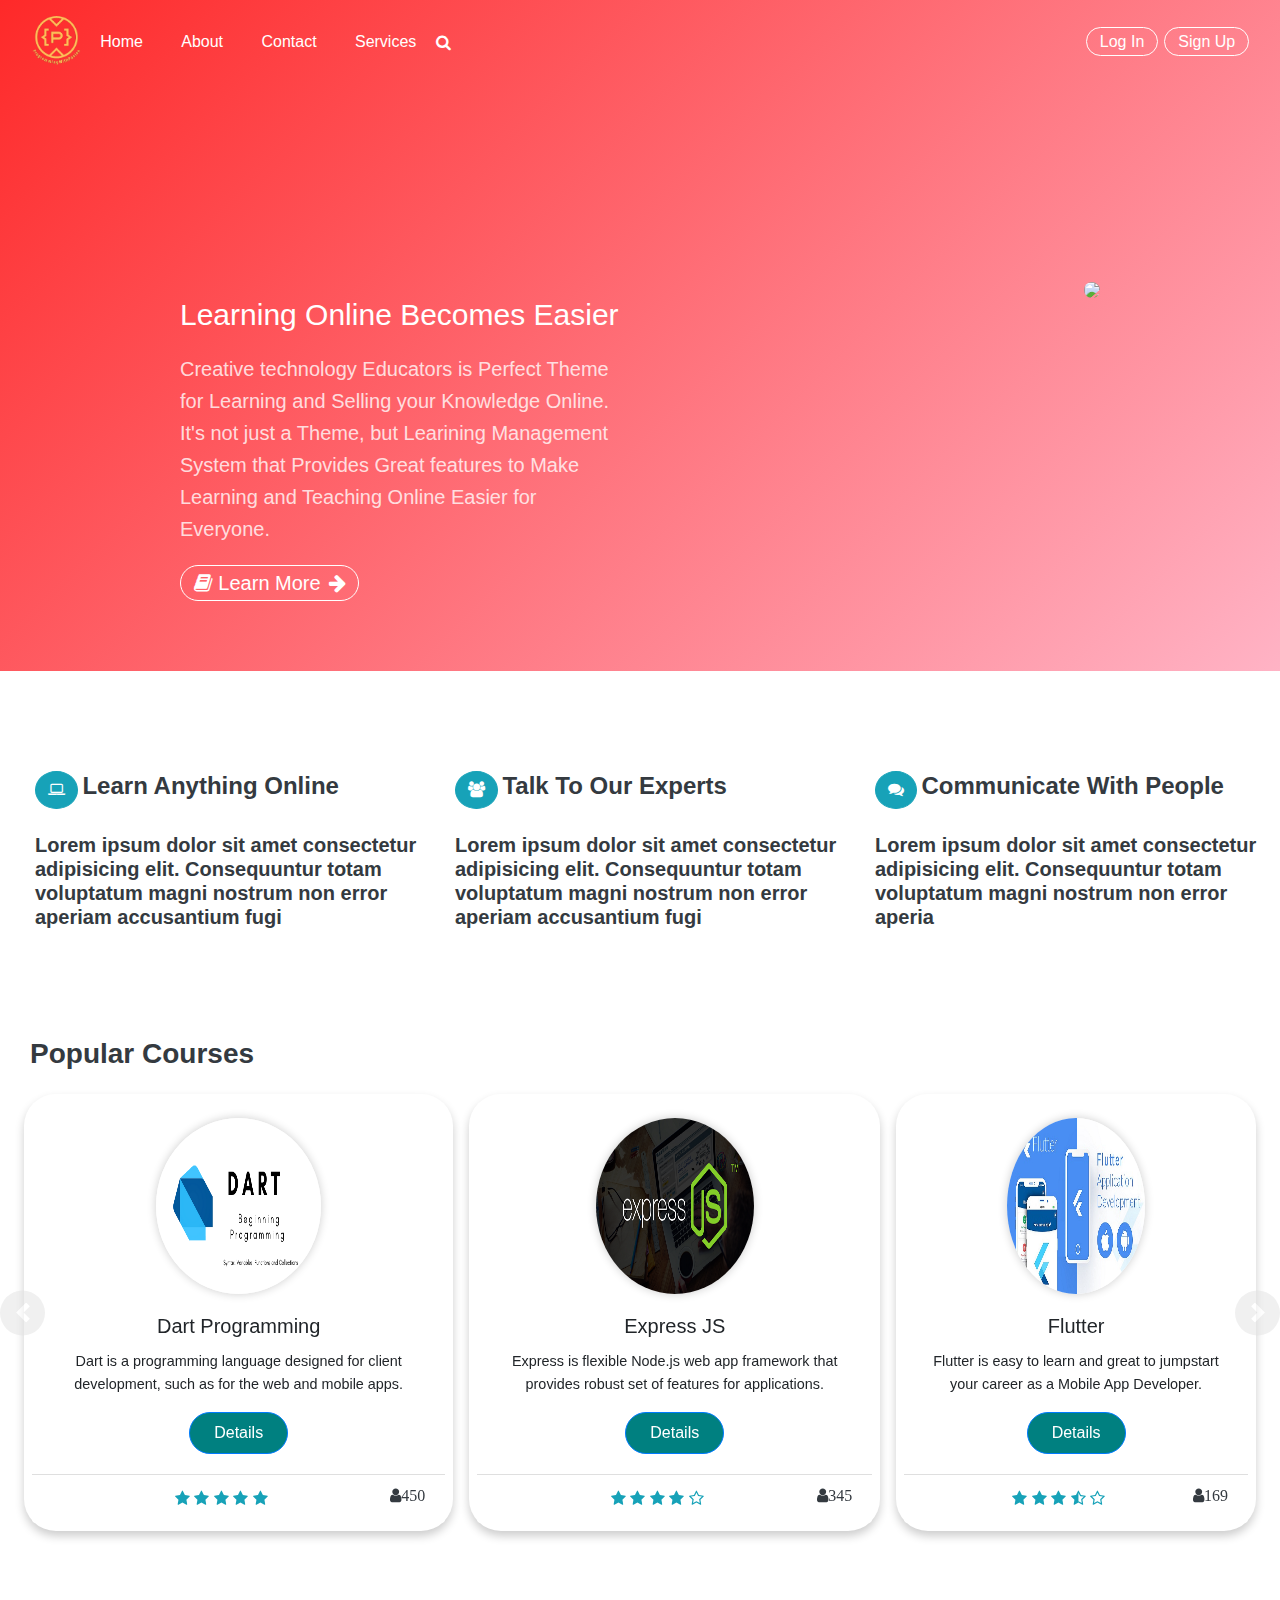
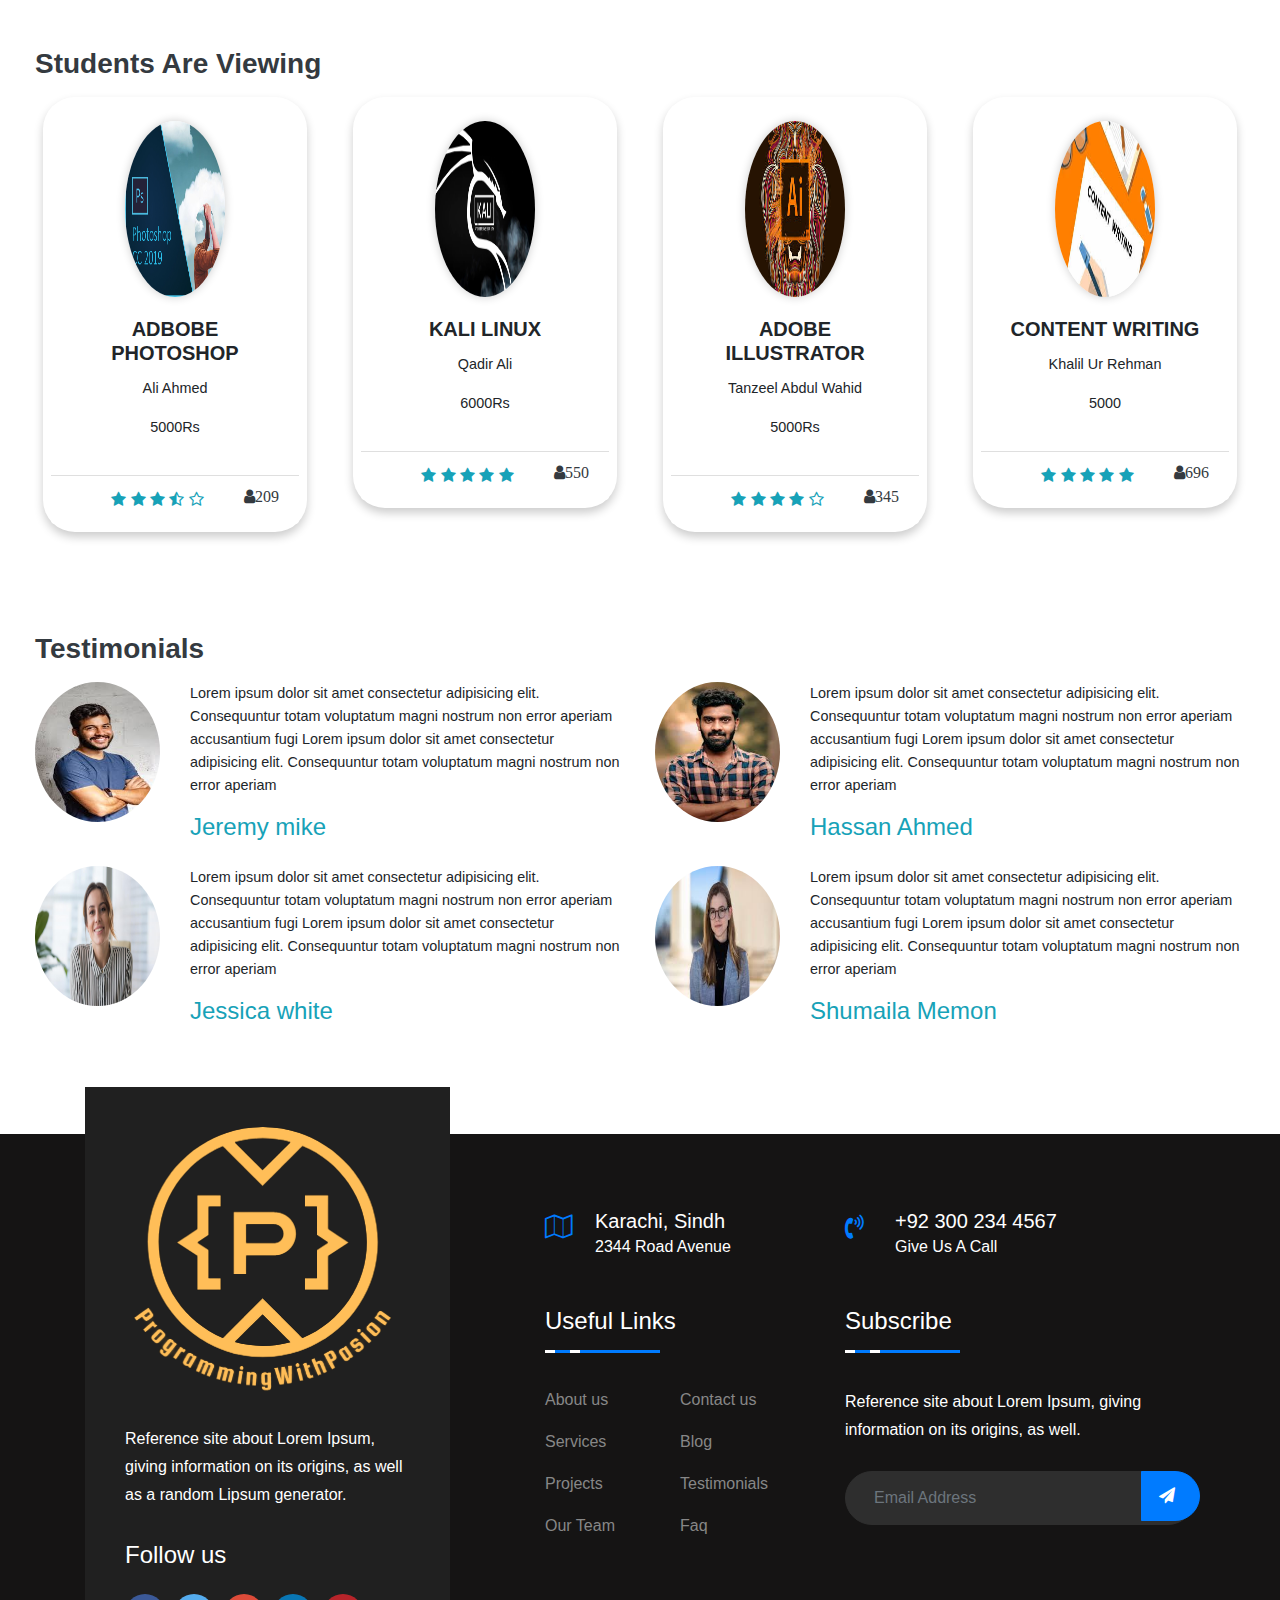
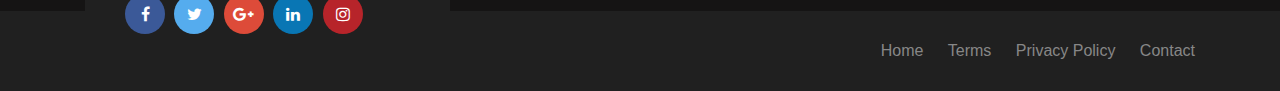
==== commit 292e946c: "images src fixed" ====
--- a/index.html
+++ b/index.html
@@ -113,11 +113,11 @@
         <div class="carousel-item active">
             <div class="cards-wrapper">
             <div class="card cardHover">
-            <img src="../tech-educators-master/images/Dart.png" class="card-img-top" alt="...">
+            <img src="./images/Dart.png" class="card-img-top" alt="...">
             <div class="card-body">
                 <h5 class="card-title">Dart Programming</h5>
                 <p class="card-text">Dart is a programming language designed for client development, such as for the web and mobile apps.</p>
-                <a href="javascript:void(0)" data-toggle="modal" data-target="#productModal" onclick="prodModal('../tech-educators-master/images/Dart.png' , 'Dart Programming' , 'Dart is a programming language designed for client development, such as for the web and mobile apps. It is developed by Google and can also be used to build server and desktop applications. Dart is an object-oriented, class-based, garbage-collected language with C-style syntax.')" class="btn btn-primary">Details</a>
+                <a href="javascript:void(0)" data-toggle="modal" data-target="#productModal" onclick="prodModal('./images/Dart.png' , 'Dart Programming' , 'Dart is a programming language designed for client development, such as for the web and mobile apps. It is developed by Google and can also be used to build server and desktop applications. Dart is an object-oriented, class-based, garbage-collected language with C-style syntax.')" class="btn btn-primary">Details</a>
             </div>
             <ul class="list-group list-group-flush">
               <li class="list-group-item text-info"><i class="fa fa-star" aria-hidden="true"></i>
@@ -129,13 +129,13 @@
             </ul>
             </div>
             <div class="card d-none d-md-block cardHover">
-            <img src="../tech-educators-master/images/expressjs.png" class="card-img-top" alt="...">
+            <img src="./images/expressjs.png" class="card-img-top" alt="...">
             <div class="card-body">
                 <h5 class="card-title">Express JS</h5>
                 <p class="card-text">Express is flexible Node.js web app framework that provides robust set of features for applications.</p>
                 <a href="javascript:void(0)" data-toggle="modal"
                 data-target="#productModal"
-                onclick="prodModal('../tech-educators-master/images/expressjs.png' , 'Express JS Developer' , 'Express is a minimal and flexible Node.js web application framework that provides a robust set of features for web and mobile applications.Express provides a thin layer of fundamental web application features, without obscuring Node.js features that you know and love.')" class="btn btn-primary">Details</a>
+                onclick="prodModal('./images/expressjs.png' , 'Express JS Developer' , 'Express is a minimal and flexible Node.js web application framework that provides a robust set of features for web and mobile applications.Express provides a thin layer of fundamental web application features, without obscuring Node.js features that you know and love.')" class="btn btn-primary">Details</a>
             </div>
             <ul class="list-group list-group-flush">
               <li class="list-group-item text-info"><i class="fa fa-star" aria-hidden="true"></i>
@@ -148,13 +148,13 @@
             </ul>
             </div>
             <div class="card d-none d-md-block cardHover">
-            <img src="../tech-educators-master/images/flutter.jpeg" class="card-img-top" alt="...">
+            <img src="./images/flutter.jpeg" class="card-img-top" alt="...">
             <div class="card-body">
                 <h5 class="card-title">Flutter</h5>
                 <p class="card-text">Flutter is easy to learn and great to jumpstart your career as a Mobile App Developer.</p>
                 <a href="javascript:void(0)" data-toggle="modal"
                 data-target="#productModal"
-                onclick="prodModal('../tech-educators-master/images/flutter.jpeg' , 'Flutter Developer' , 'Flutter is easy to learn and great to jumpstart your career as a mobile app dev, dont listen to others (well get back to it), just go for it. But Id highly recommend to keep learning other programming languages as well, especially native ones be it Swift, Kotlin or Java.')" class="btn btn-primary" >Details</a>
+                onclick="prodModal('./images/flutter.jpeg' , 'Flutter Developer' , 'Flutter is easy to learn and great to jumpstart your career as a mobile app dev, dont listen to others (well get back to it), just go for it. But Id highly recommend to keep learning other programming languages as well, especially native ones be it Swift, Kotlin or Java.')" class="btn btn-primary" >Details</a>
             </div>
             <ul class="list-group list-group-flush">
               <li class="list-group-item text-info"><i class="fa fa-star" aria-hidden="true"></i>
@@ -171,13 +171,13 @@
         <div class="carousel-item">
             <div class="cards-wrapper">
             <div class="card cardHover">
-                <img src="../tech-educators-master/images/mongodb.png" class="card-img-top" alt="...">
+                <img src="./images/mongodb.png" class="card-img-top" alt="...">
                 <div class="card-body">
                 <h5 class="card-title">MongoDB</h5>
                 <p class="card-text">Some quick example text to build on the card title and make up the bulk of the card's content.</p>
                 <a href="javascript:void(0)" data-toggle="modal"
                 data-target="#productModal"
-                onclick="prodModal('../tech-educators-master/images/mongodb.png' , 'Data Engineer' , 'Get your ideas to market faster with an application data platform built on the leading modern database. Support transactional, search, analytics, and mobile use cases while using a common query interface and the data model developers love.Our guiding principle is to help developers solve their data challenges.')" class="btn btn-primary">Details</a>
+                onclick="prodModal('./images/mongodb.png' , 'Data Engineer' , 'Get your ideas to market faster with an application data platform built on the leading modern database. Support transactional, search, analytics, and mobile use cases while using a common query interface and the data model developers love.Our guiding principle is to help developers solve their data challenges.')" class="btn btn-primary">Details</a>
                 </div>
                 <ul class="list-group list-group-flush">
                   <li class="list-group-item text-info"><i class="fa fa-star" aria-hidden="true"></i>
@@ -190,13 +190,13 @@
                 </ul>
             </div>
             <div class="card d-none d-md-block cardHover">
-                <img src="../tech-educators-master/images/nodejs.jpeg" class="card-img-top" alt="...">
+                <img src="./images/nodejs.jpeg" class="card-img-top" alt="...">
                 <div class="card-body">
                 <h5 class="card-title">Node Js</h5>
                 <p class="card-text">Node. js is primarily used for non-blocking, event-driven servers, due to its single-threaded nature.</p>
                 <a href="javascript:void(0)" data-toggle="modal"
                 data-target="#productModal"
-                onclick="prodModal('../tech-educators-master/images/nodejs.jpeg' , 'Node Js' , 'Node. js is primarily used for non-blocking, event-driven servers, due to its single-threaded nature. Its used for traditional web sites and back-end API services, but was designed with real-time, push-based architectures in mind. All you need to do is familiarise yourself with some common API exposed by Node. js such as the HTTP server API.')" class="btn btn-primary">Details</a>
+                onclick="prodModal('./images/nodejs.jpeg' , 'Node Js' , 'Node. js is primarily used for non-blocking, event-driven servers, due to its single-threaded nature. Its used for traditional web sites and back-end API services, but was designed with real-time, push-based architectures in mind. All you need to do is familiarise yourself with some common API exposed by Node. js such as the HTTP server API.')" class="btn btn-primary">Details</a>
                 </div>
                 <ul class="list-group list-group-flush">
                   <li class="list-group-item text-info"><i class="fa fa-star" aria-hidden="true"></i>
@@ -209,13 +209,13 @@
                 </ul>
             </div>
             <div class="card d-none d-md-block cardHover">
-                <img src="../tech-educators-master/images/python.png" class="card-img-top" alt="...">
+                <img src="./images/python.png" class="card-img-top" alt="...">
                 <div class="card-body">
                 <h5 class="card-title">Python</h5>
                 <p class="card-text">A Python Developer is responsible for coding, designing, deploying, and debugging development projects.</p>
                 <a href="javascript:void(0)" data-toggle="modal"
                 data-target="#productModal"
-                onclick="prodModal('../tech-educators-master/images/python.png' , 'Python Developer' , 'A Python Developer is responsible for coding, designing, deploying, and debugging development projects, typically on the server-side (or back-end). They may, however, also help organizations with their technological framework. A Python Developers role can span a wide variety of duties.')" class="btn btn-primary">Details</a>
+                onclick="prodModal('./images/python.png' , 'Python Developer' , 'A Python Developer is responsible for coding, designing, deploying, and debugging development projects, typically on the server-side (or back-end). They may, however, also help organizations with their technological framework. A Python Developers role can span a wide variety of duties.')" class="btn btn-primary">Details</a>
                 </div>
                 <ul class="list-group list-group-flush">
                   <li class="list-group-item text-info"><i class="fa fa-star" aria-hidden="true"></i>
@@ -231,13 +231,13 @@
         <div class="carousel-item">
             <div class="cards-wrapper">
             <div class="card cardHover">
-                <img src="../tech-educators-master/images/reacrnative.png" class="card-img-top" alt="...">
+                <img src="./images/reacrnative.png" class="card-img-top" alt="...">
                 <div class="card-body">
                 <h5 class="card-title">React Native</h5>
                 <p class="card-text">React Native combines the best parts of native development with React, a best-in-class JavaScript library for building user interfaces.</p>
                 <a href="javascript:void(0)" data-toggle="modal"
                 data-target="#productModal"
-                onclick="prodModal('../tech-educators-master/images/reacrnative.png' , 'App Developer' , 'React Native combines the best parts of native development with React, a best-in-class JavaScript library for building user interfaces. Use a little—or a lot. You can use React Native today in your existing Android and iOS projects or you can create a whole new app from scratch.')" class="btn btn-primary">Details</a>
+                onclick="prodModal('./images/reacrnative.png' , 'App Developer' , 'React Native combines the best parts of native development with React, a best-in-class JavaScript library for building user interfaces. Use a little—or a lot. You can use React Native today in your existing Android and iOS projects or you can create a whole new app from scratch.')" class="btn btn-primary">Details</a>
                 </div>
                 <ul class="list-group list-group-flush">
                   <li class="list-group-item text-info"><i class="fa fa-star" aria-hidden="true"></i>
@@ -250,13 +250,13 @@
               </ul>
             </div>
             <div class="card d-none d-md-block cardHover">
-                <img src="../tech-educators-master/images/react.png" class="card-img-top" alt="...">
+                <img src="./images/react.png" class="card-img-top" alt="...">
                 <div class="card-body">
                 <h5 class="card-title">React</h5>
                 <p class="card-text">React makes it painless to create interactive UIs. Design simple views for each state in your application.</p>
                 <a href="javascript:void(0)" data-toggle="modal"
                 data-target="#productModal"
-                onclick="prodModal('../tech-educators-master/images/react.png' , 'React Developer' , 'React makes it painless to create interactive UIs. Design simple views for each state in your application, and React will efficiently update and render just the right components when your data changes. Declarative views make your code more predictable and easier to debug.')" class="btn btn-primary">Details</a>
+                onclick="prodModal('./images/react.png' , 'React Developer' , 'React makes it painless to create interactive UIs. Design simple views for each state in your application, and React will efficiently update and render just the right components when your data changes. Declarative views make your code more predictable and easier to debug.')" class="btn btn-primary">Details</a>
                 </div>
                 <ul class="list-group list-group-flush">
                   <li class="list-group-item text-info"><i class="fa fa-star" aria-hidden="true"></i>
@@ -269,13 +269,13 @@
                 </ul>
             </div>
             <div class="card d-none d-md-block cardHover">
-                <img src="../tech-educators-master/images/web design.jpg" class="card-img-top" alt="...">
+                <img src="./images/web design.jpg" class="card-img-top" alt="...">
                 <div class="card-body">
                 <h5 class="card-title">Web Design</h5>
                 <p class="card-text">A web designer is a graphic artist who is responsible for designing the layout, usability, and visual appearance of a website.</p>
                 <a href="javascript:void(0)" data-toggle="modal"
                 data-target="#productModal"
-                onclick="prodModal('../tech-educators-master/images/web design.jpg' , 'Front-End Developer' , 'A web designer is a graphic artist who is responsible for designing the layout, usability, and visual appearance of a website. A web developer is someone who builds and maintains the core structure of a website. A successful web designer must possess an array of creative, graphic, and technical skills.')" class="btn btn-primary">Details</a>
+                onclick="prodModal('./images/web design.jpg' , 'Front-End Developer' , 'A web designer is a graphic artist who is responsible for designing the layout, usability, and visual appearance of a website. A web developer is someone who builds and maintains the core structure of a website. A successful web designer must possess an array of creative, graphic, and technical skills.')" class="btn btn-primary">Details</a>
                 </div>
                 <ul class="list-group list-group-flush">
                   <li class="list-group-item text-info"><i class="fa fa-star" aria-hidden="true"></i>
